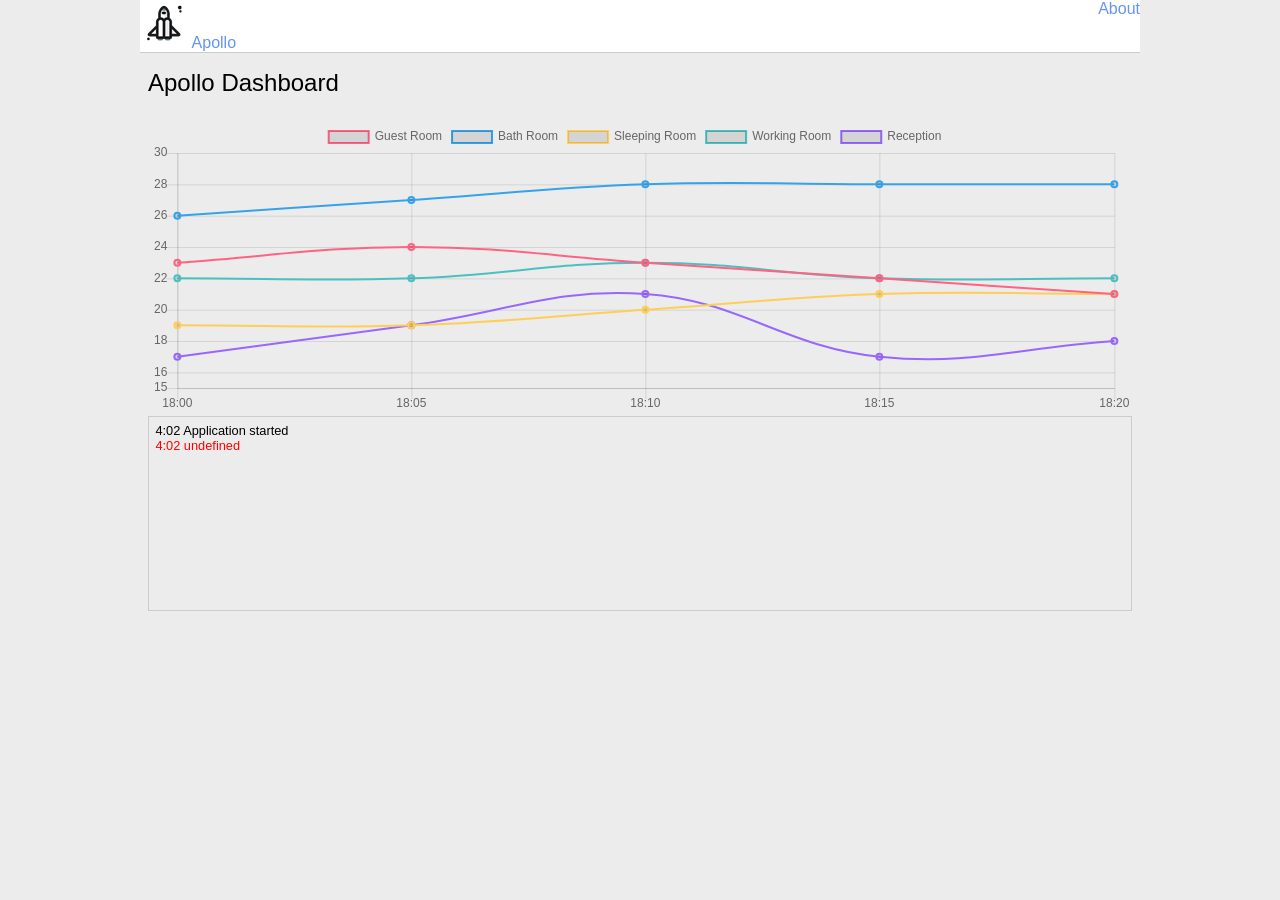
==== client/index.html @ 55b22a3f "Updte client" ====
<!DOCTYPE html>
<html>
    <head>
        <title>Apollo IoT Client</title>

        <meta charset="utf-8">
        <meta http-equiv="X-UA-Compatible" content="IE=edge">
        <meta name="viewport" content="width=device-width, initial-scale=1.0, minimum-scale=1.0">
        <meta name="description" content="">
        <meta name="mobile-web-app-capable" content="yes">

        <link rel="manifest" href="assets/manifest.json">
        <link rel="icon" sizes="192x192" href="assets/img/icon/192x192.png" />
        <link rel="apple-touch-icon-precomposed" href="assets/img/icon/192x192.png" />
        <link rel="stylesheet" type="text/css" href="assets/css/index.css" />
    </head>
    <body>
        <div class="container">
            <header class="flex">
                <div class="logo">
                    <a href="index.html">
                        <img src="assets/img/icon/48x48.png" /> Apollo
                    </a>
                </div>
                <div class="about">
                    <a href="about.html">About</a>
                </div>
            </header>
            <main>
                <h1>Apollo Dashboard</h1>
                <canvas id="sensors" width="1000" height="300"></canvas>
                <div id="console"></div>
            </main>
        </div>

        <script type="text/javascript" src="assets/js/jquery.min.js"></script>
        <script type="text/javascript" src="assets/js/chart.min.js"></script>
        <script type="text/javascript" src="assets/js/index.js"></script>
    </body>
</html>
---- client/assets/css/index.css ----
@font-face {
  font-family: 'Roboto';
  font-style: normal;
  font-weight: 400;
  src: local('Roboto'), local('Roboto-Regular'), url(../roboto.woff2) format('woff2');
  unicode-range: U+0400-045F, U+0490-0491, U+04B0-04B1, U+2116;
}

body {
    margin: 0;
    padding: 0;
    font-family: 'Roboto', sans-serif;
    font-size: 16px;
    font-weight: 400;
    background: #ECECEC;
}

h1 {
    margin: 0 0 1em 0;
    font-size: 1.5em;
    font-weight: 400;
}

h2 {
    margin: 1em 0;
    font-size: 1em;
    font-weight: 400;
}

a {
    text-decoration: none;
    color: #6495ED;
}

.flex {
    display: flex;
    justify-content: space-between;
    flex-flow: row wrap;
}

.container {
    width: 100%;
    max-width: 1000px;
    margin: 0 auto;
    padding: 0;
}

header {
    background: #FFF;
    border-bottom: 1px solid #CCC;
}

header .about {
    text-align: right;
}

main {
    padding: 1em 0.5em;
}

#console {
    height: 180px;
    padding: 0.5em;
    font-size: 0.8em;
    border: 1px solid #CCC;
    background: #ECECEC;
    overflow-y: auto;
}

.error {
    color: #F00;
}

.chart {
    display: inline-block;
}
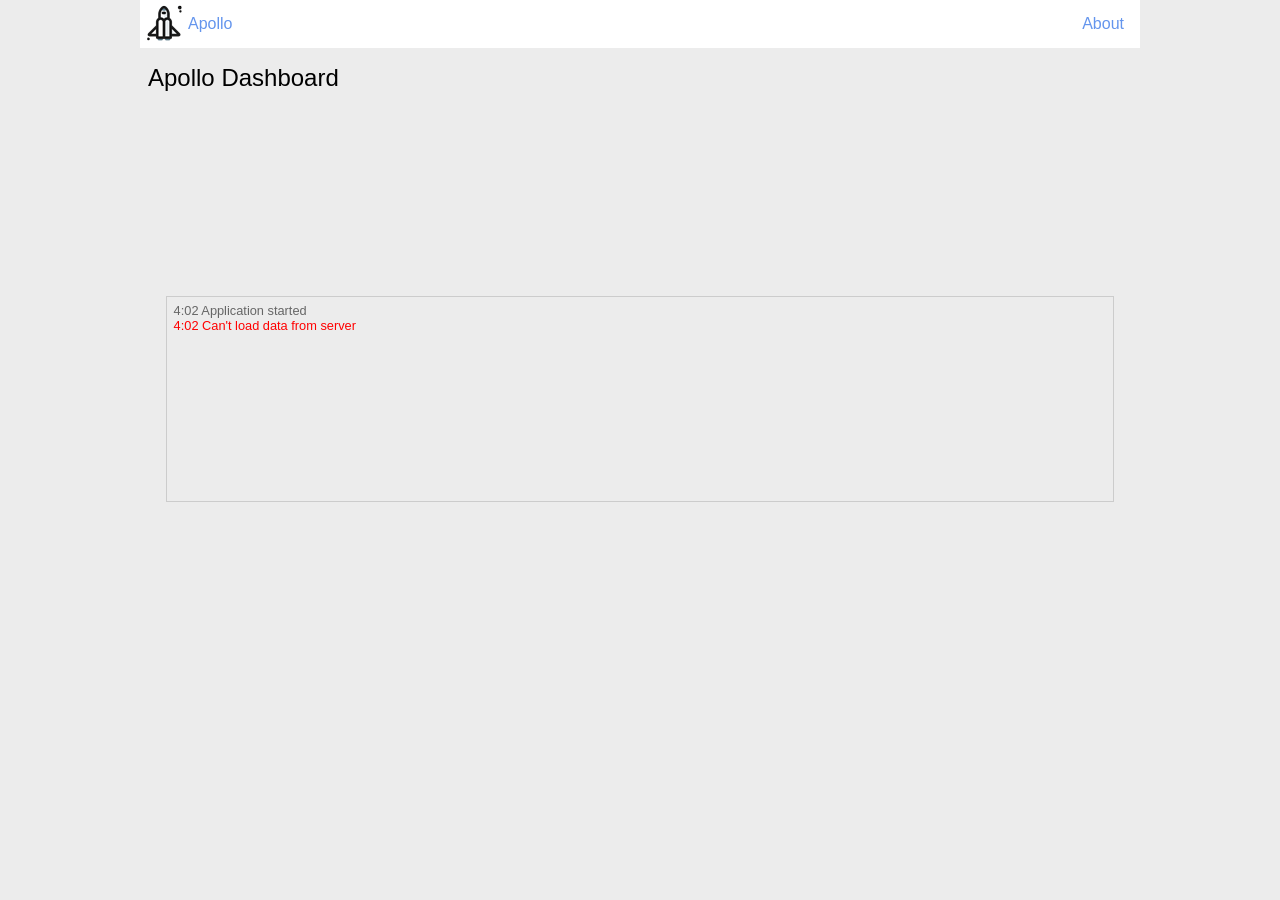
==== commit 7590728c: "Link client and server" ====
--- a/client/index.html
+++ b/client/index.html
@@ -18,8 +18,9 @@
         <div class="container">
             <header class="flex">
                 <div class="logo">
-                    <a href="index.html">
-                        <img src="assets/img/icon/48x48.png" /> Apollo
+                    <a href="index.html" class="flex">
+                        <img src="assets/img/icon/48x48.png" />
+                        <span>Apollo</span>
                     </a>
                 </div>
                 <div class="about">
@@ -28,7 +29,7 @@
             </header>
             <main>
                 <h1>Apollo Dashboard</h1>
-                <canvas id="sensors" width="1000" height="300"></canvas>
+                <canvas id="sensors" height="150"></canvas>
                 <div id="console"></div>
             </main>
         </div>
--- a/client/assets/css/index.css
+++ b/client/assets/css/index.css
@@ -32,9 +32,14 @@
     color: #6495ED;
 }
 
+p {
+    line-height: 1.5;
+}
+
 .flex {
     display: flex;
     justify-content: space-between;
+    align-items: center;
     flex-flow: row wrap;
 }
 
@@ -47,10 +52,15 @@
 
 header {
     background: #FFF;
-    border-bottom: 1px solid #CCC;
+}
+
+header .logo img,
+header .logo span {
+    display: block;
 }
 
 header .about {
+    padding: 0 1em;
     text-align: right;
 }
 
@@ -59,18 +69,17 @@
 }
 
 #console {
-    height: 180px;
+    width: calc(100% - 4em);
+    height: 15em;
+    margin: 2em auto;
     padding: 0.5em;
     font-size: 0.8em;
-    border: 1px solid #CCC;
+    color: #666666;
+    border: 1px solid #CCCCCC;
     background: #ECECEC;
     overflow-y: auto;
 }
 
 .error {
     color: #F00;
-}
-
-.chart {
-    display: inline-block;
 }
